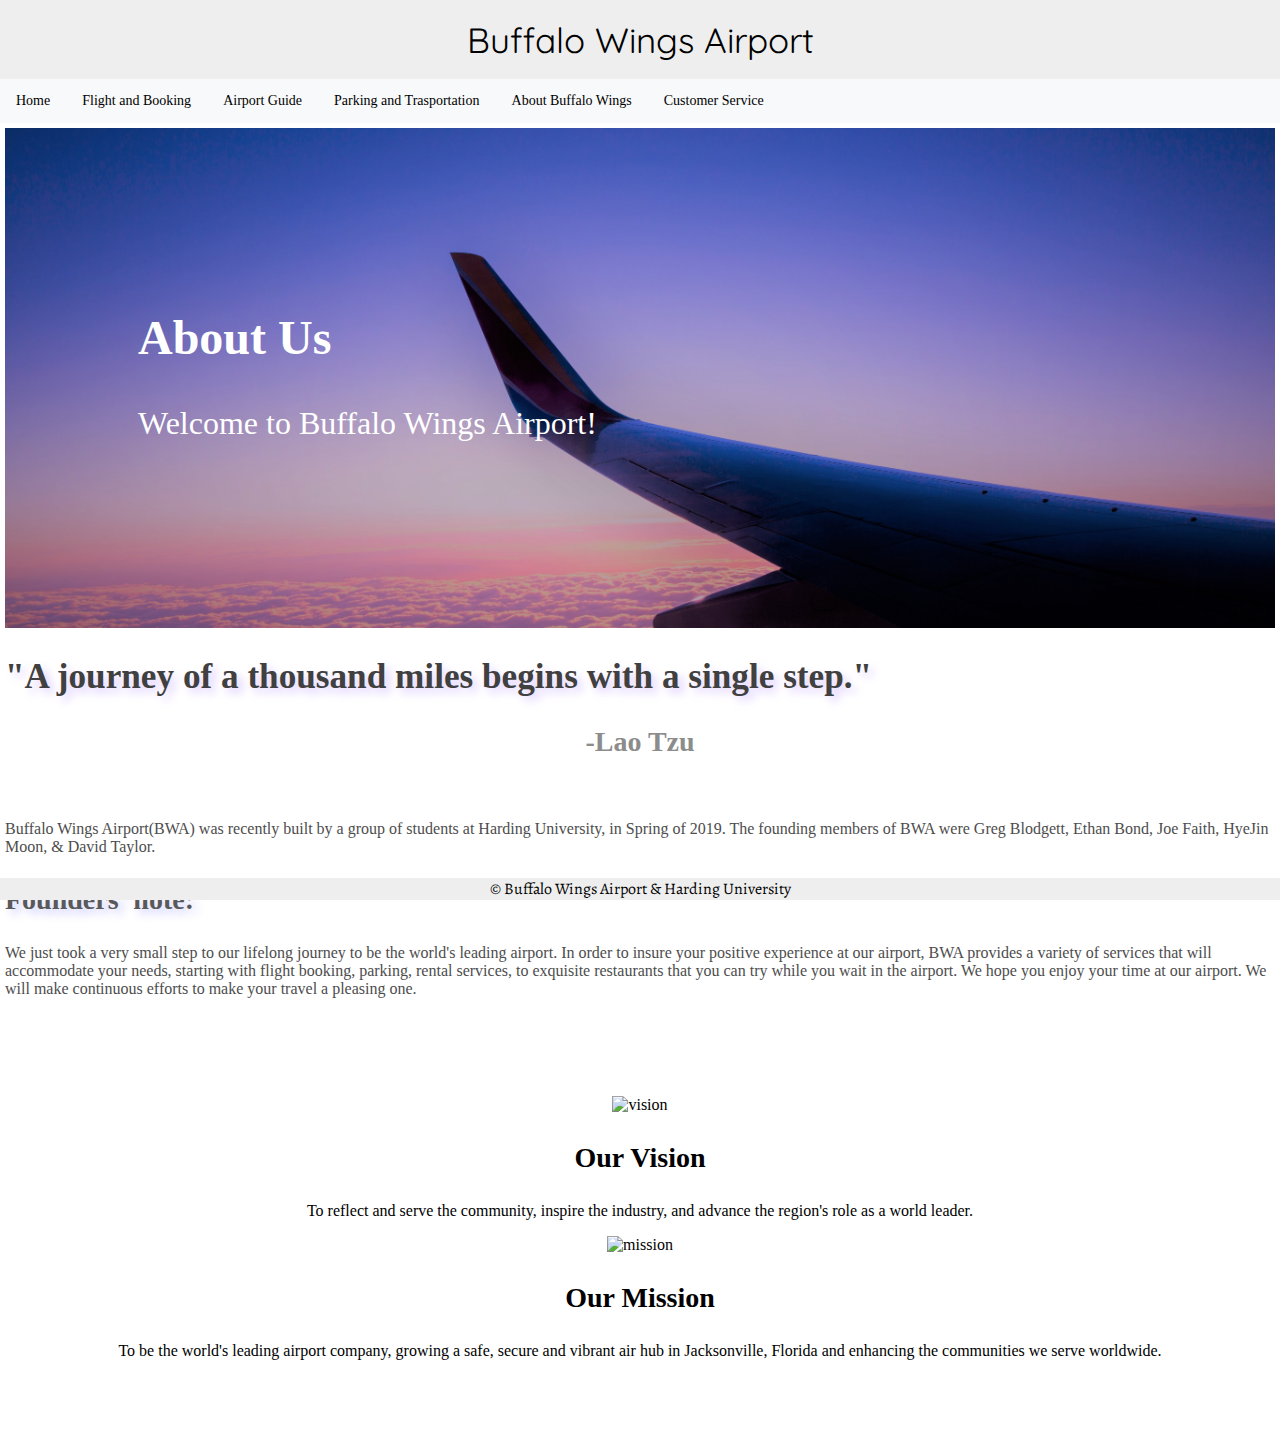
==== about.html @ b39dfe12 "Don't Undo" ====
<!-- IS 270 Final Project
Greg Blodgett, Ethan Bond, Joe Faith, HyeJin Moon, & David Taylor -->

<!DOCTYPE html>
<html lang='en'>
<head>
  <link rel='stylesheet' href='css/airportStyles.css'>
  <link rel='stylesheet' href='css/animateHamburger.css'>
  <link rel='icon' href='images/logo.png'>
  <link href="https://fonts.googleapis.com/css?family=Alegreya|Merriweather|Nunito|Quattrocento|Quicksand:400,700|Roboto+Slab" rel="stylesheet">  <script src='scripts.js'></script>
  <title>BWA</title>
  <meta charset='utf-8'>
  <meta content='width=device-width, initial-scale=1' name='viewport' />
  <!-- Meta tags -->
  <meta name="author" content="Buffalo Wings Airport">
  <meta name="description" content="Jacksonville's Premier International Airport">
  <meta name="keywords" content="Airport, Airfare, Flights, Buffalo Wings, Buffalo Wings Airport, Jacksonville, Jacksonville Florida, Airport in Jacksonville Florida, International Flights,
  About Us, Industry Leading Aircraft, Lower Emmissions, Harding Students, Vibrant Hub">
</head>
<body>
  <header>
    <div class='center'>
      <a href='index.html'><h1>Buffalo Wings Airport</h1></a>
    </div>
  </header>
  <nav class='bg-light'>
    <div class='mobile'>
      <button class='navbar-toggler first-button' type='button' data-toggle='collapse' onclick=toggleNav()>
        <div class='animated-icon1'>
          <span></span>
          <span></span>
          <span></span>
        </div>
      </button>
      <div id='collapse' style='display: none;'>
        <ul>
          <li class='full-width'>
            <a class='nav-link' href='index.html'>Home</a>
          </li>
          <li class='full-width'>
            <a class='nav-link' href='flightBooking.html'>Flight and Booking</a>
          </li>
          <li><a href="flightstatus.html">Flight Status</a></li>
          <li class='full-width'>
            <a class='nav-link' href='airportGuide.html'>Airport Guide</a>
          </li>
          <li class='full-width'>
            <a class='nav-link' href='parking.html'>Parking and Trasportation</a>
          </li>
          <li class='full-width'>
            <a class='nav-link' href='about.html'>About Buffalo Wings</a>
          </li>
          <li class="full-width">
            <a class="nav-link" href="Customer_Service.html">Customer Service</a>
          </li>
        </ul>
      </div>
      <script src='https://ajax.googleapis.com/ajax/libs/jquery/3.3.1/jquery.min.js'></script>
      <script>
        $(document).ready(function () {
          $('.first-button').on('click', function () {
              $('.animated-icon1').toggleClass('open');
          });
          $('.second-button').on('click', function () {
            $('.animated-icon2').toggleClass('open');
          });
          $('.third-button').on('click', function () {
            $('.animated-icon3').toggleClass('open');
          });
        });
        function toggleNav() {
          if(document.getElementById('collapse').style.display === 'none') {
            document.getElementById('collapse').style.display = 'block';
            document.getElementById('hideOnClick').style.display = 'none';
          } else {
            document.getElementById('collapse').style.display = 'none';
            document.getElementById('hideOnClick').style.display = 'block';
          }
        }
      </script>
    </div>
    <div class='desktop'>
      <ul>
          <li><a href='index.html'>Home</a></li>
          <li><a href='flightBooking.html'>Flight and Booking</a></li>
          <li><a href='airportGuide.html'>Airport Guide</a></li>
          <li><a href='parking.html'>Parking and Trasportation </a></li>
          <li><a href='about.html'>About Buffalo Wings</a></li>
          <li><a href="Customer_Service.html">Customer Service</a></li>
      </ul>
    </div>
  </nav>
    <main>
      <div class="about" style="margin-left:auto; margin-right:auto; text-align: center">
        <div class="text" id="hideOnClick" style="text-align: left; margin-left: 10px;"><h2>About Us</h2>
        <p>Welcome to Buffalo Wings Airport!</p></div>
        </div>
        <div class='parallax plxAbout desktop'></div>
        <img src='images/airplane.jpg' alt='airplane' class='mobileImg mobile' />
	 <div class="main">
	 <h2 style="color:#404040; text-shadow:5px 5px 10px #ddccff;font-size:2.2em;">"A journey of a thousand miles begins with a single step."</h2>
	 <h3 style="text-align:center; color:#8c8c8c">-Lao Tzu</h3>
	 <br />
	 <p style="color:#4d4d4d; size: 2em;">Buffalo Wings Airport(BWA) was recently built by a group of students at Harding University, in Spring of 2019. The founding members of BWA were Greg Blodgett, Ethan Bond, Joe Faith, HyeJin Moon, & David Taylor.
	 </p>
	 <h3 style="color:#595959; text-shadow:5px 5px 10px #ccccff;" >	Founders' note:</h3>
	 <p style="color:#4d4d4d; size: 1.9em;">We just took a very small step to our lifelong journey to be the world's leading airport.
	 In order to insure your positive experience at our airport,
	 BWA provides a variety of services that will accommodate your needs, starting with flight booking, parking, rental services, to exquisite restaurants that you can try while you wait in the airport.
	 We hope you enjoy your time at our airport. We will make continuous efforts to make your travel a pleasing one. </p>
	 </div>
	 <br />

	<div class="boxes">
	 <div class="goal">
	<img src="images/vision.jpg" alt="vision" style="width:100%;" />
	<h3>Our Vision</h3>
	<p>To reflect and serve the community, inspire the industry, and advance the region's role as a world leader.</p>
	<p> </p>
  </div>

	<div class="goal">
	<img src="images/mission.jpg" alt="mission" style="width: 100%;" />
	<h3>Our Mission</h3>
	<p>To be the world's leading airport company, growing a safe, secure and vibrant air hub in Jacksonville, Florida and enhancing the communities we serve worldwide. </p>
	</div>


  </main>
	<footer>
		&copy; Buffalo Wings Airport & Harding University
	</footer>
</body>
</html>
---- css/airportStyles.css ----
/* IS 270 Final Project
Greg Blodgett, Ethan Bond, Joe Faith, HyeJin Moon, & David Taylor */

    /* index */
@media only screen and (max-width:767px) {
  .desktop {
    display: none;
  }
  /* Styling for area where you can book a flight ticket */
  .booking{
    text-align: center;
    background-image: linear-gradient(to right,rgb(178, 220, 255,0.8), rgb(232, 251, 255));
    max-width: 100%;
    padding: 0;
    border: 0;
    overflow-x: auto;
    margin: 3%;
    border-style: outset;
    box-shadow: 7px 7px grey;
    background-color: #ffffff;
  }
  /* Styling for text that displays ticket price */
  #ticket_cost{
    color: #000000;
  }
  /* Styling for PayPal image */
  #PP{
    vertical-align: middle;
    margin-left: auto;
    margin-right: auto;
    align-content: center;
    height: 30px;
    width: 50px;
    opacity: inherit;
  }
  /* Styling for body tag */
  body{
    max-width: 100%;
    background: #ffffff;
    font-family: Verdana, Geneva, sans-serif;
  }
  /* Styling for anchor tags */
  a{
    color: #000000;
    font-size: 14px;
  }
  /* Styling for flight booking page */
  .AirlineLogo img
  {
    width: 100%;
    height: 50px;
    padding: 15px;
    vertical-align: center;
  }
  .layover{
    text-align: center;
    background-color: white;
  }
  /* Styling for why fly buffalo wild wings */
.why{
    text-align: center;
    margin: 3%;
    border-style: outset;
    box-shadow: 7px 7px grey;
    background-color: #ffffff;
    font-size: 24px;
  }
  /* Styling for Locations tag */
.locations {
    text-align: center;
    margin: 3%;
    border-style: outset;
    box-shadow: 7px 7px grey;
    background-color: #ffffff;
  }
  /* Styling for main_image class */
.main_image{
  min-width: 100%;
  height: 10%;
  left: 0;
  right: 0;
  margin: 0;
  padding: 0;
  top: 0;
  bottom: 0;
  overflow-x: auto;
  background-size: contain;
}
/* Styling for main_image class images */
.main_image img{
  max-width: 100%;
  min-width: 300px;
  height: auto;
}
}
@media only screen and (min-width:768px) {
  .mobile {
    display: none;
  }
  /* Styling for area where you can book a flight ticket */
  .booking{
    text-align: center;
    background-image: linear-gradient(to right,rgb(178, 220, 255,0.8), rgb(232, 251, 255));
    max-width: 100%;
    padding: 0;
    border: 0;
    overflow-x: auto;
    margin: 3%;
    border-style: outset;
    box-shadow: 7px 7px grey;
    background-color: #ffffff;
    font-size: 28px;
  }
  /* Styling for text that displays ticket price */
  #ticket_cost{
    color: #000000;
  }
  /* Styling for PayPal image */
  #PP{
    vertical-align: middle;
    margin-left: auto;
    margin-right: auto;
    align-content: center;
    height: 30px;
    width: 50px;
    opacity: inherit;
  }
  /* Styling for anchor tags */
  a{
    color: #000000;
    font-size: 14px;
  }
  /* Styling for why fly buffalo wild wings */
.why{
    text-align: center;
    margin: 3%;
    border-style: outset;
    box-shadow: 7px 7px grey;
    background-color: #ffffff;
    font-size: 24px;
  }
  /* Styling for Locations tag */
.locations {
    text-align: center;
    margin: 3%;
    border-style: outset;
    box-shadow: 7px 7px grey;
    background-color: #ffffff;
    font-size: 24px;
  }
  /* Search bar in navigation menu */
  #search_bar{
    width: 130px;
    -webkit-transition: width 0.4s ease-in-out;
    transition: width 0.4s ease-in-out;
    margin-top: 11px;
  }
  /* Making search bar expand to become larger */
  #search_bar:focus{
    width: 500px;
  }
  /* Adding pointer cursor for search bar button */
  #search_button{
    cursor: pointer;
    margin-top: 11px;
  }
  nav li a:hover {
    background-color: #555;
    color: white;
    text-decoration: none;
  }
  /* Styling for h3 tags */
  h3{
    font-size: 28px;
  }
  /* Begin styling section for flip cards */
  .flip-card {
    background-color: transparent;
    width: 55%;
    height: 500px;
    perspective: 1000px;    /* Remove this if you don't want the 3D effect */
    margin: 3%;
    margin-left: 23%;
    box-shadow: 7px 7px grey;
  }
  .flip-card-inner {
    position: relative;
    width: 100%;
    height: 100%;
    text-align: center;
    transition: transform 0.8s;
    transform-style: preserve-3d;
  }
  /* Styling on-hover effect for flip-cards */
  .flip-card:hover .flip-card-inner {
    transform: rotateY(180deg);
  }
  /* Styling both the front and the back of the flip-card */
  .flip-card-front, .flip-card-back {
    position: absolute;
    width: 100%;
    height: 100%;
    backface-visibility: hidden;
  }
  /* Styling the front of the flip-cards */
  .flip-card-front {
    background-color: #bbb;
    color: black;
  }
  /* Styling the back of the flip-cards */
  .flip-card-back {
    background-color: #42a1f4;
    color: white;
    transform: rotateY(180deg);
    font-size: 28px;
    overflow-y: scroll;
  }
}
h1 {
  padding: 0.5em 0 0.5em 0;
  font-size: 2.5em;
  font-family: 'Quicksand', sans-serif;
  font-weight: bold;
  background-color: #eeeeee;
}
html {
  width: 100%;
  height: 100%;
  padding: 0;
  margin: 0;
}
nav ul {
  list-style-type: none;
  margin: 0;
  padding: 0;
  overflow: hidden;
}
nav li {
  float: left;
}
nav li a {
  display: block;
  text-decoration: none;
  color: rgb(0, 0, 0);
  text-align: center;
  padding: 14px 16px;
  text-decoration: none;
}
/* Styling for main tag */
main {
  padding: 5px;
}
/* Styling for header tag */
header{
  background-color: #dddddd;
  margin-bottom: 0em;
  top: 0;
  font-family: Verdana, Geneva, sans-serif;
  margin: 0;
  padding-left: 0%;
  padding-right:0%;
  margin-left: 0%;
}
footer {
  background-color: #eeeeee;
  bottom: 0;
  left: 0;
  width: 100%;
  position: fixed;
  text-align: center;
  font-family: 'Alegreya', serif;
}
.center{
  text-align: center;
}
.center a {
  text-decoration: none;
  color: black;
}
.bg-light {
  background-color: #f8f9fa !important;
}
body, h1 {
  margin-top:0;
  margin-bottom: 0;
}
header h1 {
  font-weight: normal;
}
nav button {
  outline: none;
  border: none;
  background-color: inherit;
}
.full-width {
  width:100%;
}
/* Styling for html and body tags */
html, body {
  margin: 0;
}
.float-box{
box-shadow: 0 4px 8px rgba(0,0,0,0.19), 0 6px 6px rgba(0,0,0,0.23);
padding:5px;
background-color: white;
}
/* Hiding other images on main page */
.main_image, .main_image img{
  display: none;
}
/* Styling for airplane image on home page */
.main_image2{
  left: 0;
  right: 0;
  margin: 0;
  padding: 0;
  top: 0;
  bottom: 0;
  background-size: cover;
  width: 100%;
}
#plane {
  width: 100%;
  height: 99%;
}
    /* about */
@media only screen and (max-width:767px){
  .about {
    width:100%;
  }
  .about img{
    width:95%;
    height:10%;
  }
  .text{
    position:absolute;
    top:25%;
    left:10%;
    color:#FFFFFF;
  }
  .text h2{
    font-size:2em;
  }
  .text p{
    font-size: 1.5em;
  }
  .main{
    width:100%;
    height:10%;
  }
  .main h2{
    font-size:2.5em;
  }
  .main p{
    font-size:1em;
  }
  .vision, .mission{
    width:90%;
    height:95%;
    background-color:#e6f2ff;
    padding:3%;
    margin:2%;
  }
  .vision img, .mission img{
    width:90%;
    height:70%;
    text-align:center;
    padding:1em;
  }
}
@media only screen and (min-width:768px){
  .about {
    width:100%;
    height:10%;
  }
  .about img {
    width: 100%;
  }
  .text{
    position:absolute;
    top:30%;
    left:10%;
    color:#FFFFFF;
  }
  .main{
    width: 100%;
  }
  .text h2{
    font-size:3em;

  }
  .text p{
    font-size: 2em;

  }
  .boxes{
    width:90%;
    height:auto;
    text-align:center;
    background-color:#FFFFFF;
    padding:5%;
    bottom:50%;
  }
  .vision, .mission{
    width:40%;
    float:left;
    height:18em;
    background-color:#e6f2ff;
    padding:2.5%;
    margin:1em;
  }
  .vision img, .mission img{
    width:50%;
    height:40%;
  }
  .mission{
    width:40%;
    float:right;
    height:18em;
    background-color:#e6f2ff;
    padding:2.5%;
    margin:1em;
  }
  .mission img{
    width:50%;
    height:40%;
  }
}

    /* guide */
@media only screen and (max-width:767px) {
  .guideDesc {
    width: 90%;
    text-align: justify;
  }
  .restdesc {
    text-align: justify;
  }
}
@media only screen and (min-width: 768px) {
  .parallax {
    height: 300px;
    background-attachment: fixed;
    background-position: center;
    background-repeat: no-repeat;
    background-size: cover;
  }
  .parallax p {
    position: absolute;
    right: 2em;
    top: 2em;
    font-size: 3em;
    z-index: inherit;
  }
  .plxGuide {
    background-image: url(../images/terminal.jpg);
  }
  .plxIndex {
    background-image: url(../images/airplane_on_ramp.jpg);
  }
  .plxAbout {
    background-image: url(../images/airplane.jpg);
  }
  .guideDesc {
    width: 80%;
    text-align: center;
  }
  .parta {
    float: left;
    width: 50%;
  }
  .partb {
    float: right;
    width: 50%;
  }
  .restdesc {
    font-size: 1.2em;
    width: 80%;
    margin: auto;
    text-align: center;
    display: block;
  }
  .restContainer {
    height: 18em;
  }
}
#apple {
  width: 25%;
}
.mobileImg {
  width: 100%;
}
.guideHeader {
  font-size: 3em;
  font-family: 'Roboto Slab', serif;
  text-align: center;
}
.guideTitle {
  text-align: center;
  font-family: 'Roboto Slab', serif;
  font-weight: bold;
  font-size: 1.5em;
}
.guideDesc {
  font-family: 'Merriweather', serif;
  margin: auto;
}
.guideContainer {
  width: 95%;
  margin: 0 auto;
}
.guidePanel {
  width: 90%;
  margin: 0 auto;
}
.restlogo {
  width: 40%;
  height: auto;
  display: block;
  margin: 0 auto;
}
.restdesc {
  font-family: 'Alegreya', serif;
}
.hrhalf {
  width: 80%;
}
.hrfull {
  border: 2px solid;
}

    /* booking */
.payment {
  margin: 0 auto;
  padding: 2px 16px;
}
    /* parking */
    .parallax {

      min-height: 500px;
      height: auto;
          width:100%;
      /* Create the parallax scrolling effect */
      background-attachment: fixed;
      background-position: center;
      background-repeat: no-repeat;
      background-size: cover;
    }
    .inner-box{
      opacity: .8;
      background-color: #f0f0f0;
    }
@media only screen and (max-width: 767px) {
 nav {
   background-color: #DDDDDD;
 }
 #third {
  background-image: url('../images/carRentalMobile.jpg');
}
.scroll-box {
  margin-right: 15px;
  margin-left: 15px;
}

}
@media only screen and (min-width: 768px) {
  .scale {
    width: 70%;
    margin-left: 15%;
    margin-right: 15%;
  }
#third {
background-image: url('../images/carRental_.jpg');
}
  .inner-box {
    width:50%;
      margin-left:25%;
      margin-right: 25%;
  }
  .box-list {
    columns: 3;
    display: list-item;
  }
  .float-box {
    margin-top: 0;
    margin-bottom: 5px;

  }
  .scroll-box {
    width:70%; margin-left:15%; margin-right: 15%;
  }
  .imgContain {

    vertical-align: -webkit-baseline-middle;
    padding-top: 4%;
    padding-bottom: 3%;
  }

}
#short-term, #long-term, #economy {
  height: 20px;
  border-radius: 25px;
  /*background-color: rgb(0, 132, 194);*/
  background-image:
      -webkit-linear-gradient(-45deg,
                              transparent 33%, rgba(0, 0, 0, .1) 33%,
                              rgba(0,0, 0, .1) 66%, transparent 66%),
      -webkit-linear-gradient(top,
                              rgba(255, 255, 255, .25),
                              rgba(0, 0, 0, .25)),
      -webkit-linear-gradient(left, rgb(255, 255, 255), rgb(0, 153, 255));
 }
.progressBar {
  background-color: black;
  border-radius: 13px;
  padding: 3px;
}
.progressBar div {
  background-color: rgb(0, 153, 255);
  width: 40%;
  height: 20px;
  border-radius: 10px;
}
.progress {
  text-align: center;
  width: 90%;
  border: 1px solid black;
  border-radius: 25px;
  position: relative;
  padding: 3px;
  background-color: rgba(0, 0, 0, 0.658);
}
#percent1, #percent2, #percent3 {
position: absolute;
left: 50%;
color:#f8f9fa;
}

.animated-icon1 span {
  background: #ffffff;
}
#text {
  z-index: 1;
  position: absolute;
  color: white;
  text-align: center;
  margin-right: auto;
  margin-left: auto;
  top: 10px;
  font-weight: normal;
}
#parking {
  z-index:0;
  left: 0;
  top: 0;
  width: 100%;
}
.animated-icon1 {
  z-index:500;
}
.animated-icon1.open {
  position: absolute;
  z-index:500;
}

/*#collapse {
  position: absolute;
  z-index:2;
  background-color: black;

}
#collapse li a{
  color: white;
}*/
.float-box {
  box-shadow: 0 14px 16px 0 rgba(0,0,0,0.2);
  transition: 0.3s;
  padding:5px;
  margin-top: 15px;
  margin-right: 10px;
  padding-top: 5px;
  padding-bottom: 5px;
  background-color: #ffffff;
}
.float-box:hover {
  box-shadow: 0 8px 16px 0 rgba(0,0,0,0.2);
}
.foo {
  text-align: left;
  list-style: square;
  columns: 1;
  list-style-position: inside;
}
.container {
  padding: 2px 16px;
}
main ul {
  list-style: none;
  padding-left: 5px;
}
#waitTimes {
  text-align: left;
  padding-right: 10px;
}
.imgContain {

  vertical-align: -webkit-baseline-middle;
  padding-top: 7%;
  padding-bottom: 5%;
}
.imgContain>.numberCircle {
  float: left;
  padding:15px;
  margin-right: 20px;
}
.numberCircle {
  border-radius: 50%;
  behavior: url(PIE.htc);
  width: 36px;
  height: 36px;
  padding: 8px;
  background: #fff;
  border: 2px solid #666;
  color: #666;
  text-align: center;
  font: 32px Arial, sans-serif;
}
---- css/animateHamburger.css ----
/*
Final Project
IS270
Greg Blodgett
David Taylor
Ethan Bond
Joe Faith
HyeJin Moon
*/

/* Hamburger Menu Animation and Style */

.animated-icon1 {
    width: 30px;
    height: 20px;
    position: relative;
    margin: 0px;
    margin-top: 5px;
    margin-bottom: 5px;
    -webkit-transform: rotate(0deg);
    -moz-transform: rotate(0deg);
    -o-transform: rotate(0deg);
    transform: rotate(0deg);
    -webkit-transition: .5s ease-in-out;
    -moz-transition: .5s ease-in-out;
    -o-transition: .5s ease-in-out;
    transition: .5s ease-in-out;
    cursor: pointer;
}
  
.animated-icon1 span{
  display: block;
  position: absolute;
  height: 3px;
  width: 100%;
  border-radius: 9px;
  opacity: 1;
  left: 0;
  -webkit-transform: rotate(0deg);
  -moz-transform: rotate(0deg);
  -o-transform: rotate(0deg);
  transform: rotate(0deg);
  -webkit-transition: .25s ease-in-out;
  -moz-transition: .25s ease-in-out;
  -o-transition: .25s ease-in-out;
  transition: .25s ease-in-out;
}
  
.animated-icon1 span {
  background: #575757;
}

  
.animated-icon1 span:nth-child(1) {
  top: 0px;
}
  
.animated-icon1 span:nth-child(2) {
  top: 10px;
}
  
.animated-icon1 span:nth-child(3) {
  top: 20px;
}
  
.animated-icon1.open span:nth-child(1) {
  top: 11px;
  -webkit-transform: rotate(135deg);
  -moz-transform: rotate(135deg);
  -o-transform: rotate(135deg);
  transform: rotate(135deg);
}
  
  .animated-icon1.open span:nth-child(2) {
  opacity: 0;
  left: -60px;
  }
  
  .animated-icon1.open span:nth-child(3) {
  top: 11px;
  -webkit-transform: rotate(-135deg);
  -moz-transform: rotate(-135deg);
  -o-transform: rotate(-135deg);
  transform: rotate(-135deg);
  }
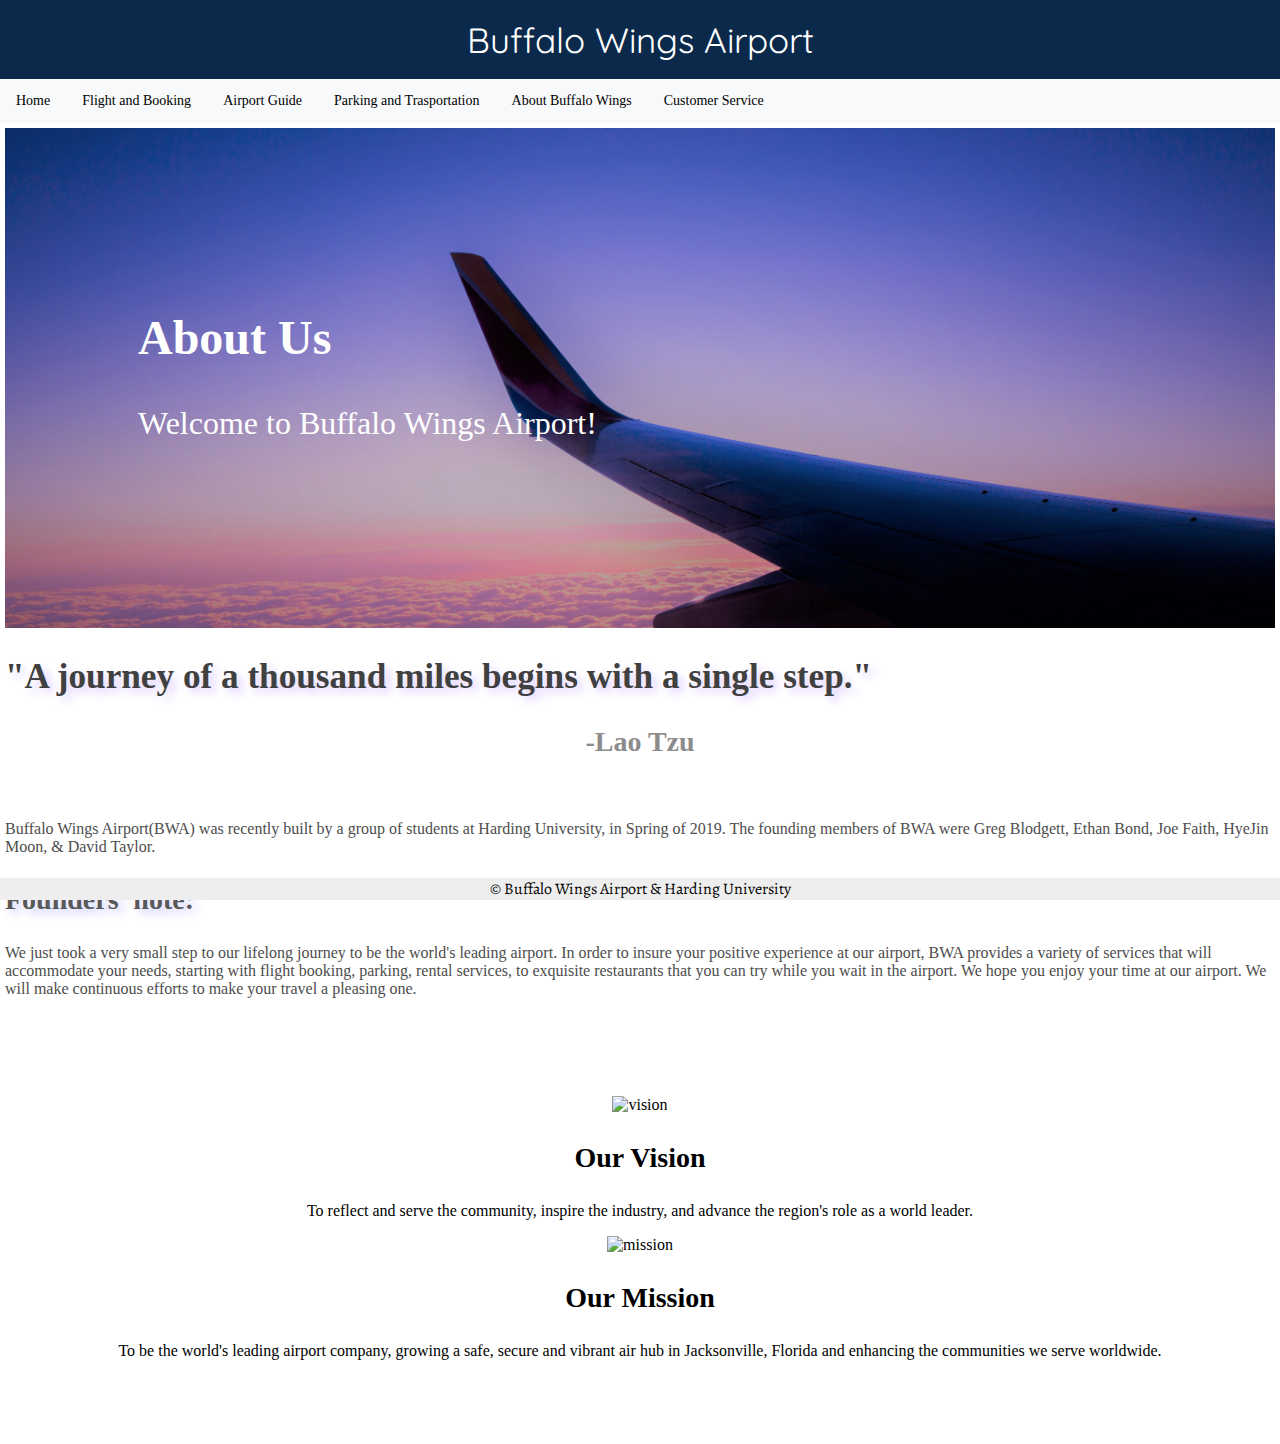
==== commit 7f3efb73: "Update about.html" ====
--- a/about.html
+++ b/about.html
@@ -40,7 +40,9 @@
           <li class='full-width'>
             <a class='nav-link' href='flightBooking.html'>Flight and Booking</a>
           </li>
-          <li><a href="flightstatus.html">Flight Status</a></li>
+          <li class="full-width">
+            <a class="nav-link" href="flightstatus.html">Flight Status</a>
+          </li>
           <li class='full-width'>
             <a class='nav-link' href='airportGuide.html'>Airport Guide</a>
           </li>
--- a/css/airportStyles.css
+++ b/css/airportStyles.css
@@ -9,7 +9,6 @@
   /* Styling for area where you can book a flight ticket */
   .booking{
     text-align: center;
-    background-image: linear-gradient(to right,rgb(178, 220, 255,0.8), rgb(232, 251, 255));
     max-width: 100%;
     padding: 0;
     border: 0;
@@ -41,7 +40,7 @@
   }
   /* Styling for anchor tags */
   a{
-    color: #000000;
+    color: #fff;
     font-size: 14px;
   }
   /* Styling for flight booking page */
@@ -73,25 +72,6 @@
     box-shadow: 7px 7px grey;
     background-color: #ffffff;
   }
-  /* Styling for main_image class */
-.main_image{
-  min-width: 100%;
-  height: 10%;
-  left: 0;
-  right: 0;
-  margin: 0;
-  padding: 0;
-  top: 0;
-  bottom: 0;
-  overflow-x: auto;
-  background-size: contain;
-}
-/* Styling for main_image class images */
-.main_image img{
-  max-width: 100%;
-  min-width: 300px;
-  height: auto;
-}
 }
 @media only screen and (min-width:768px) {
   .mobile {
@@ -100,7 +80,6 @@
   /* Styling for area where you can book a flight ticket */
   .booking{
     text-align: center;
-    background-image: linear-gradient(to right,rgb(178, 220, 255,0.8), rgb(232, 251, 255));
     max-width: 100%;
     padding: 0;
     border: 0;
@@ -127,7 +106,7 @@
   }
   /* Styling for anchor tags */
   a{
-    color: #000000;
+    color: #fff;
     font-size: 14px;
   }
   /* Styling for why fly buffalo wild wings */
@@ -221,7 +200,7 @@
   font-size: 2.5em;
   font-family: 'Quicksand', sans-serif;
   font-weight: bold;
-  background-color: #eeeeee;
+  background-color: #0b294b;
 }
 html {
   width: 100%;
@@ -275,7 +254,8 @@
 }
 .center a {
   text-decoration: none;
-  color: black;
+  font-family: 'Trirong', serif;
+  color: #ffffff;
 }
 .bg-light {
   background-color: #f8f9fa !important;
@@ -295,7 +275,6 @@
 .full-width {
   width:100%;
 }
-/* Styling for html and body tags */
 html, body {
   margin: 0;
 }
@@ -303,21 +282,6 @@
 box-shadow: 0 4px 8px rgba(0,0,0,0.19), 0 6px 6px rgba(0,0,0,0.23);
 padding:5px;
 background-color: white;
-}
-/* Hiding other images on main page */
-.main_image, .main_image img{
-  display: none;
-}
-/* Styling for airplane image on home page */
-.main_image2{
-  left: 0;
-  right: 0;
-  margin: 0;
-  padding: 0;
-  top: 0;
-  bottom: 0;
-  background-size: cover;
-  width: 100%;
 }
 #plane {
   width: 100%;
@@ -600,7 +564,6 @@
 #short-term, #long-term, #economy {
   height: 20px;
   border-radius: 25px;
-  /*background-color: rgb(0, 132, 194);*/
   background-image:
       -webkit-linear-gradient(-45deg,
                               transparent 33%, rgba(0, 0, 0, .1) 33%,
@@ -662,16 +625,6 @@
   position: absolute;
   z-index:500;
 }
-
-/*#collapse {
-  position: absolute;
-  z-index:2;
-  background-color: black;
-
-}
-#collapse li a{
-  color: white;
-}*/
 .float-box {
   box-shadow: 0 14px 16px 0 rgba(0,0,0,0.2);
   transition: 0.3s;
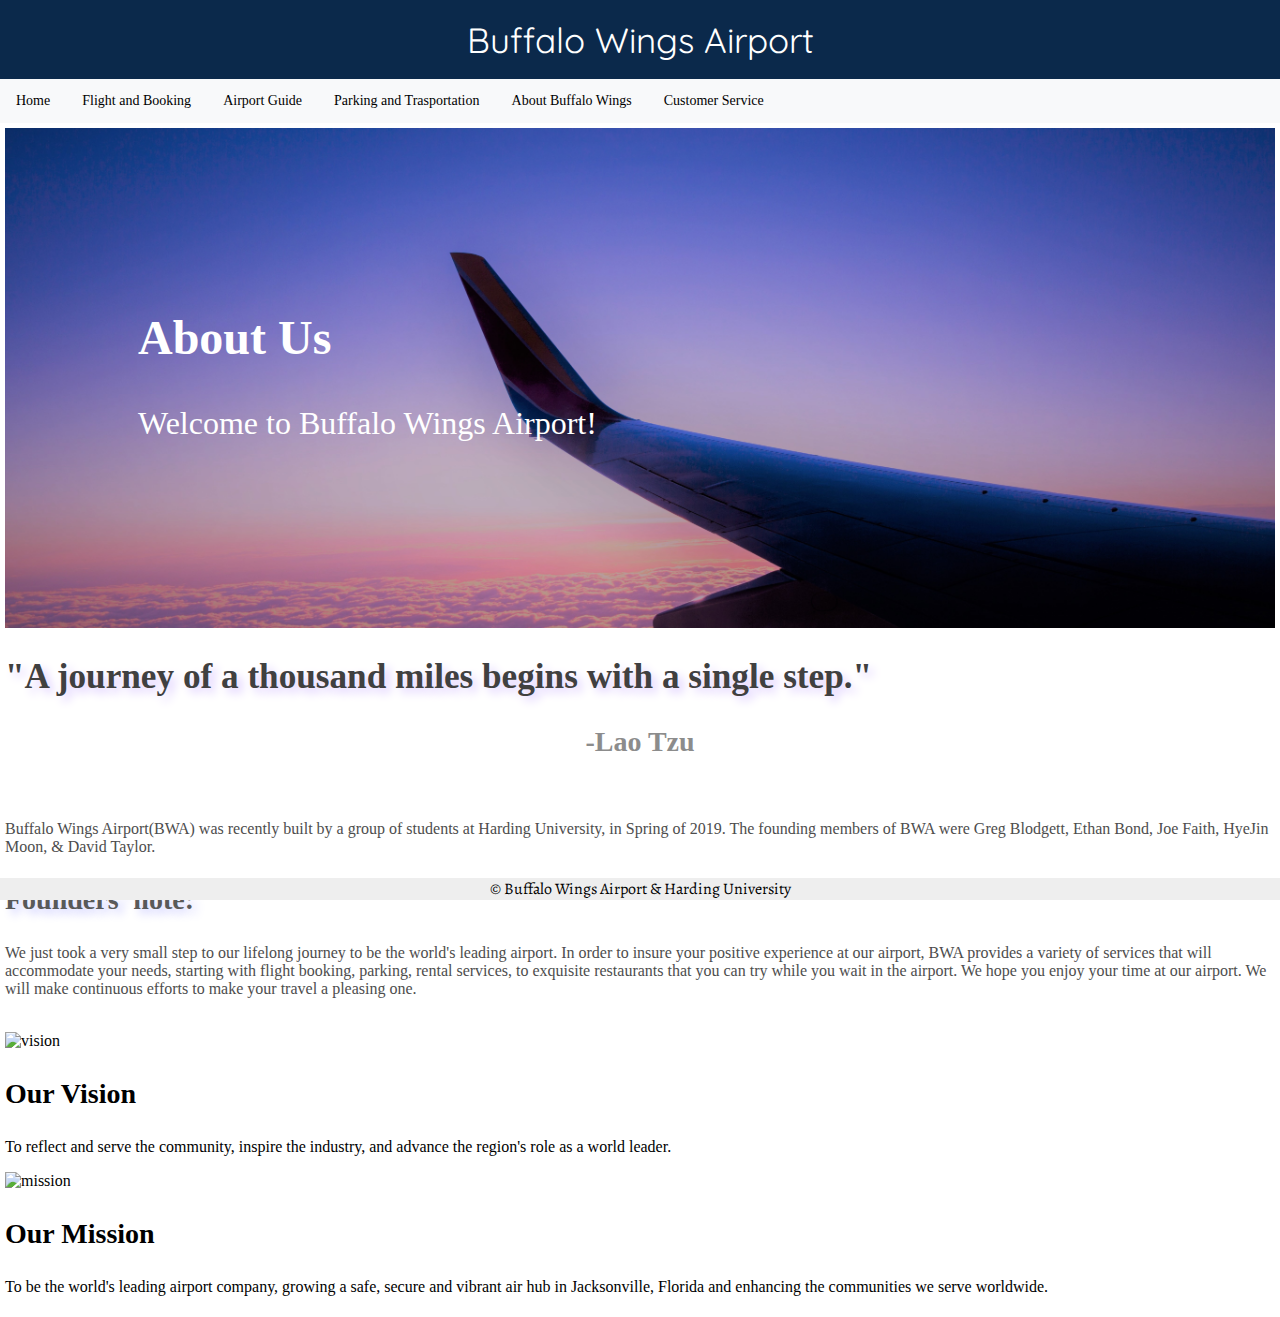
==== commit db57e5c3: "Add files via upload" ====
--- a/about.html
+++ b/about.html
@@ -16,6 +16,15 @@
   <meta name="description" content="Jacksonville's Premier International Airport">
   <meta name="keywords" content="Airport, Airfare, Flights, Buffalo Wings, Buffalo Wings Airport, Jacksonville, Jacksonville Florida, Airport in Jacksonville Florida, International Flights,
   About Us, Industry Leading Aircraft, Lower Emmissions, Harding Students, Vibrant Hub">
+  <style>
+    .parallax p {
+    position: absolute;
+    right: 2em;
+    top: 2em;
+    font-size: 3em;
+    z-index: inherit;
+  }
+  </style>
 </head>
 <body>
   <header>
@@ -113,16 +122,16 @@
 	 </div>
 	 <br />
 
-	<div class="boxes">
+
 	 <div class="goal">
-	<img src="images/vision.jpg" alt="vision" style="width:100%;" />
+	<img class="displayed" src="images/vision.jpg" alt="vision" style="width:100%;" />
 	<h3>Our Vision</h3>
 	<p>To reflect and serve the community, inspire the industry, and advance the region's role as a world leader.</p>
 	<p> </p>
   </div>
 
 	<div class="goal">
-	<img src="images/mission.jpg" alt="mission" style="width: 100%;" />
+	<img class="displayed" src="images/mission.jpg" alt="mission" style="width: 100%;" />
 	<h3>Our Mission</h3>
 	<p>To be the world's leading airport company, growing a safe, secure and vibrant air hub in Jacksonville, Florida and enhancing the communities we serve worldwide. </p>
 	</div>
--- a/css/airportStyles.css
+++ b/css/airportStyles.css
@@ -409,13 +409,7 @@
     background-repeat: no-repeat;
     background-size: cover;
   }
-  .parallax p {
-    position: absolute;
-    right: 2em;
-    top: 2em;
-    font-size: 3em;
-    z-index: inherit;
-  }
+  
   .plxGuide {
     background-image: url(../images/terminal.jpg);
   }
@@ -548,7 +542,7 @@
   .float-box {
     margin-top: 0;
     margin-bottom: 5px;
-
+    
   }
   .scroll-box {
     width:70%; margin-left:15%; margin-right: 15%;
@@ -634,6 +628,7 @@
   padding-top: 5px;
   padding-bottom: 5px;
   background-color: #ffffff;
+  height: 100%;
 }
 .float-box:hover {
   box-shadow: 0 8px 16px 0 rgba(0,0,0,0.2);
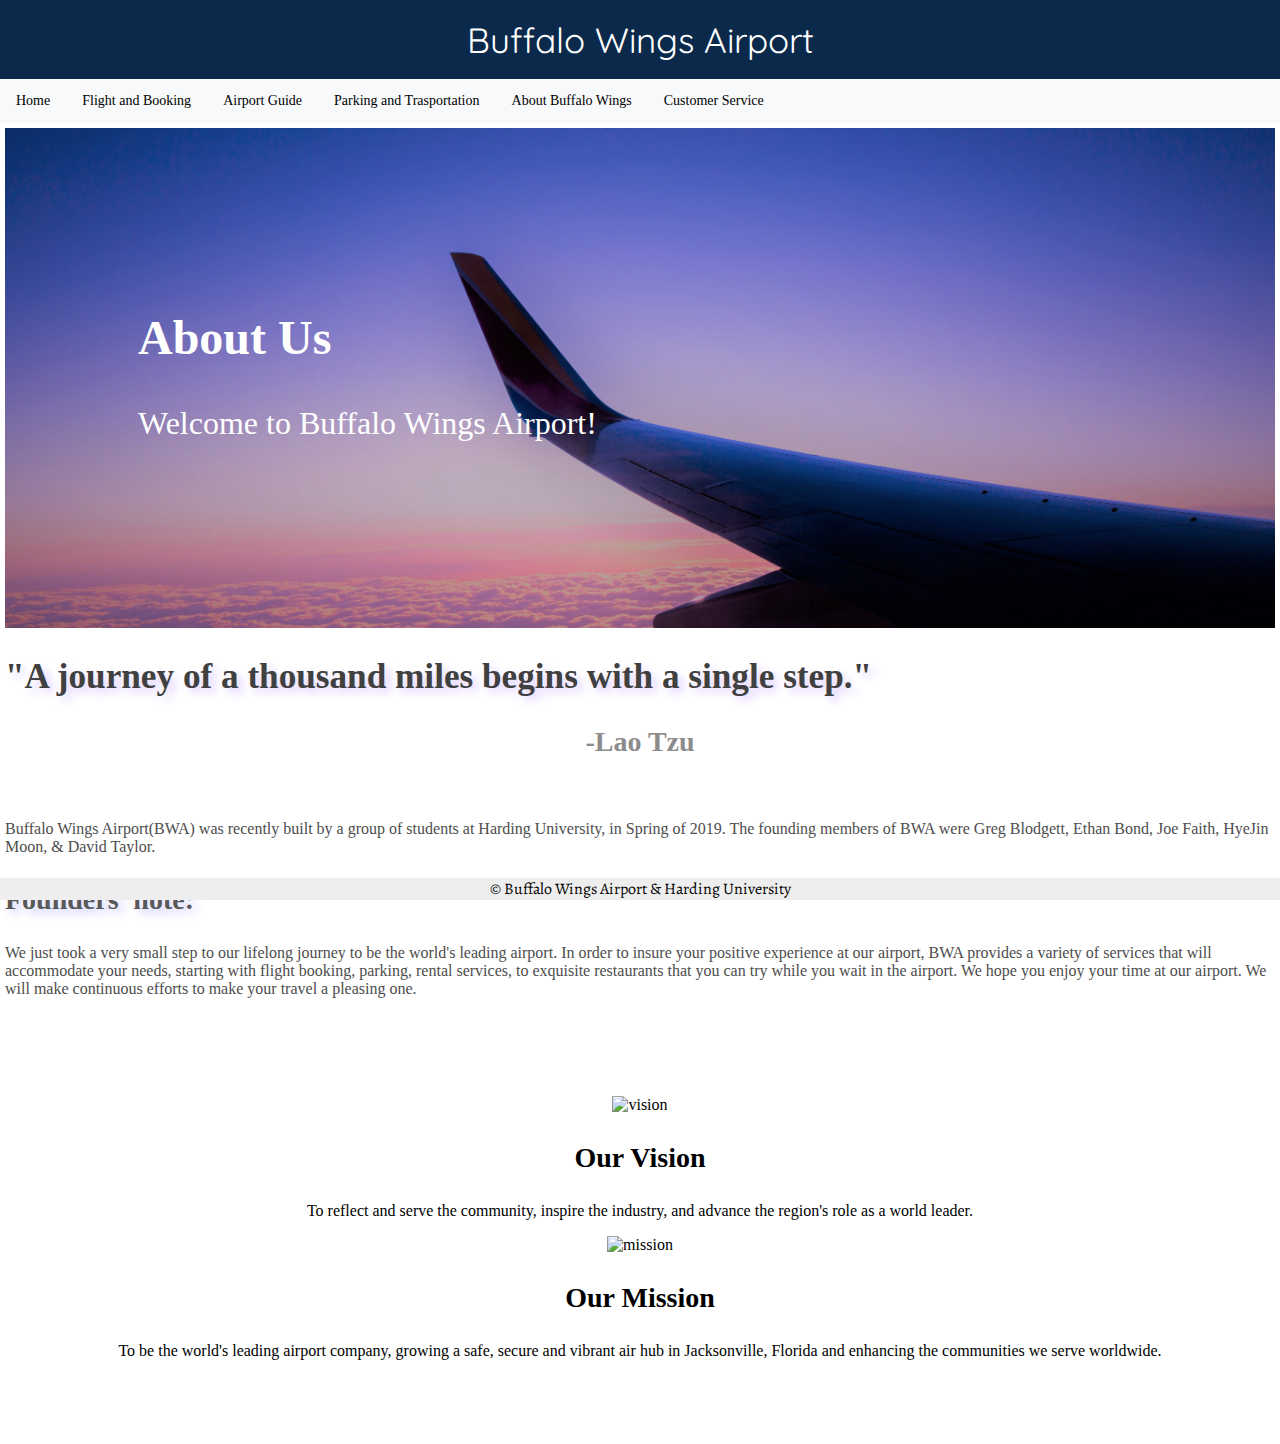
==== commit 426c4610: "Yeet" ====
--- a/about.html
+++ b/about.html
@@ -48,9 +48,6 @@
           </li>
           <li class='full-width'>
             <a class='nav-link' href='flightBooking.html'>Flight and Booking</a>
-          </li>
-          <li class="full-width">
-            <a class="nav-link" href="flightstatus.html">Flight Status</a>
           </li>
           <li class='full-width'>
             <a class='nav-link' href='airportGuide.html'>Airport Guide</a>
@@ -122,16 +119,16 @@
 	 </div>
 	 <br />
 
-
+	<div class="boxes">
 	 <div class="goal">
-	<img class="displayed" src="images/vision.jpg" alt="vision" style="width:100%;" />
+	<img src="images/vision.jpg" alt="vision" style="width:100%;" />
 	<h3>Our Vision</h3>
 	<p>To reflect and serve the community, inspire the industry, and advance the region's role as a world leader.</p>
 	<p> </p>
   </div>
 
 	<div class="goal">
-	<img class="displayed" src="images/mission.jpg" alt="mission" style="width: 100%;" />
+	<img src="images/mission.jpg" alt="mission" style="width: 100%;" />
 	<h3>Our Mission</h3>
 	<p>To be the world's leading airport company, growing a safe, secure and vibrant air hub in Jacksonville, Florida and enhancing the communities we serve worldwide. </p>
 	</div>
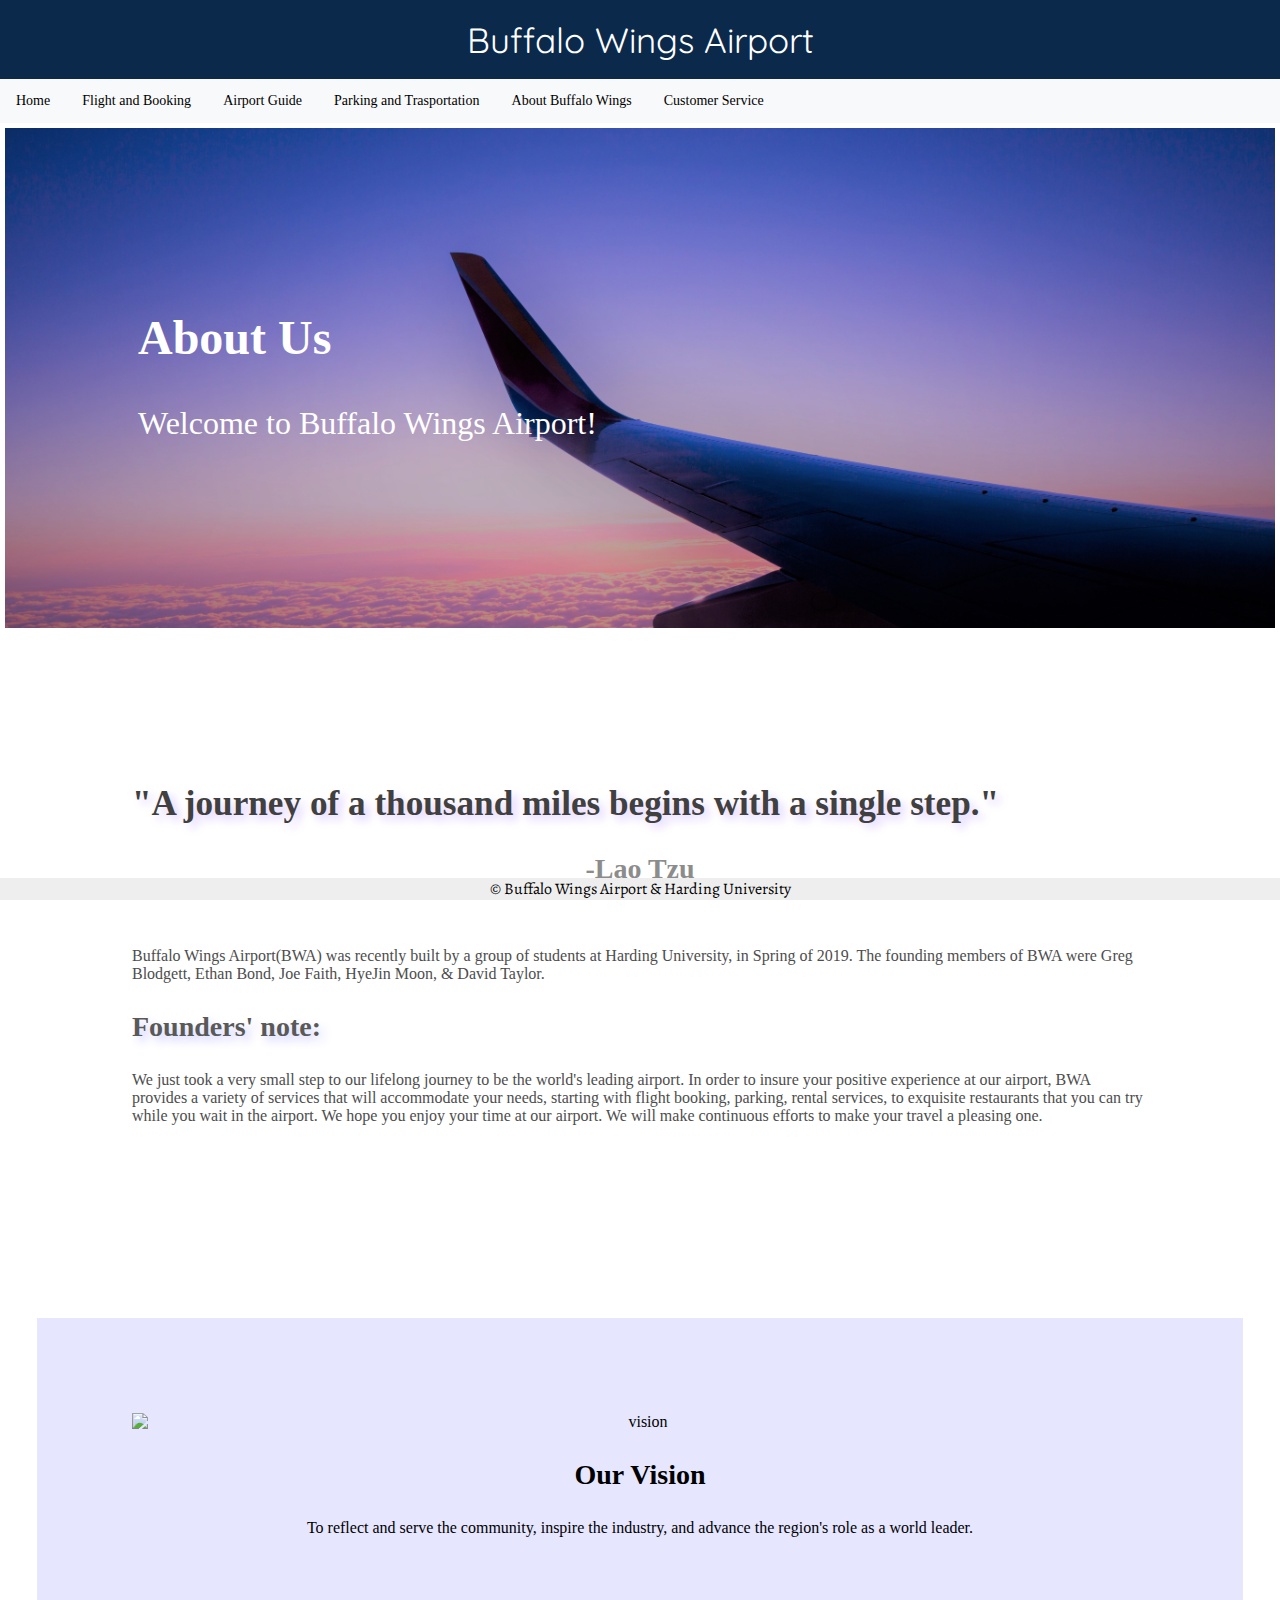
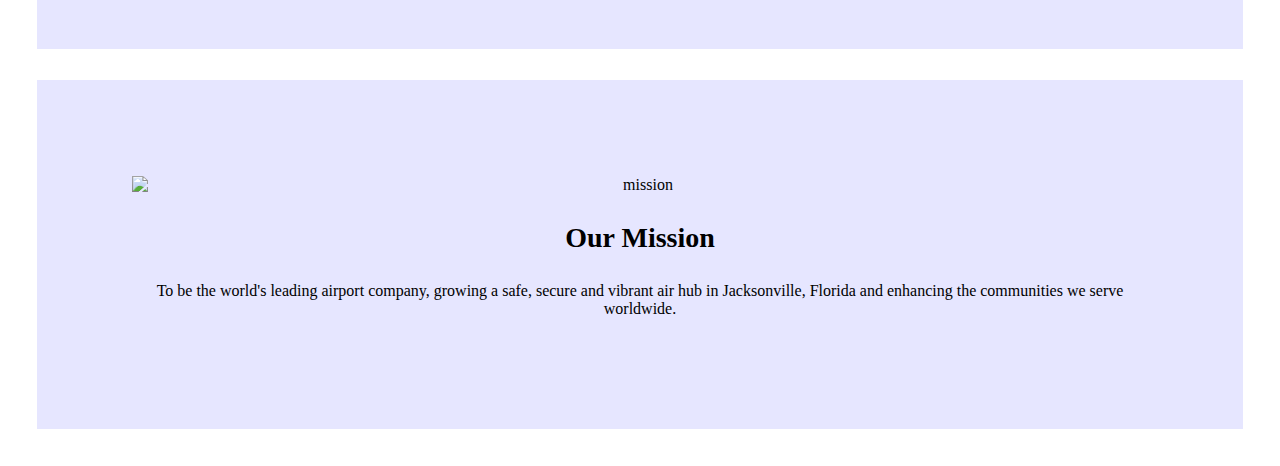
==== commit 46d36def: "Merge branch 'master' of https://github.com/GBlodgett35/finalProject" ====
--- a/about.html
+++ b/about.html
@@ -119,16 +119,16 @@
 	 </div>
 	 <br />
 
-	<div class="boxes">
+
 	 <div class="goal">
-	<img src="images/vision.jpg" alt="vision" style="width:100%;" />
+	<img class="displayed" src="images/vision.jpg" alt="vision" style="width:100%;" />
 	<h3>Our Vision</h3>
 	<p>To reflect and serve the community, inspire the industry, and advance the region's role as a world leader.</p>
 	<p> </p>
   </div>
 
 	<div class="goal">
-	<img src="images/mission.jpg" alt="mission" style="width: 100%;" />
+	<img class="displayed" src="images/mission.jpg" alt="mission" style="width: 100%;" />
 	<h3>Our Mission</h3>
 	<p>To be the world's leading airport company, growing a safe, secure and vibrant air hub in Jacksonville, Florida and enhancing the communities we serve worldwide. </p>
 	</div>
--- a/css/airportStyles.css
+++ b/css/airportStyles.css
@@ -309,8 +309,8 @@
     font-size: 1.5em;
   }
   .main{
-    width:100%;
-    height:10%;
+    width:80%;
+	padding:10%;
   }
   .main h2{
     font-size:2.5em;
@@ -318,19 +318,14 @@
   .main p{
     font-size:1em;
   }
-  .vision, .mission{
+  .goal{
     width:90%;
     height:95%;
     background-color:#e6f2ff;
     padding:3%;
     margin:2%;
   }
-  .vision img, .mission img{
-    width:90%;
-    height:70%;
-    text-align:center;
-    padding:1em;
-  }
+
 }
 @media only screen and (min-width:768px){
   .about {
@@ -347,7 +342,8 @@
     color:#FFFFFF;
   }
   .main{
-    width: 100%;
+    width: 80%;
+	padding:10%;
   }
   .text h2{
     font-size:3em;
@@ -357,38 +353,21 @@
     font-size: 2em;
 
   }
-  .boxes{
-    width:90%;
-    height:auto;
-    text-align:center;
-    background-color:#FFFFFF;
-    padding:5%;
-    bottom:50%;
-  }
-  .vision, .mission{
-    width:40%;
-    float:left;
-    height:18em;
-    background-color:#e6f2ff;
-    padding:2.5%;
-    margin:1em;
-  }
-  .vision img, .mission img{
-    width:50%;
-    height:40%;
-  }
-  .mission{
-    width:40%;
-    float:right;
-    height:18em;
-    background-color:#e6f2ff;
-    padding:2.5%;
-    margin:1em;
-  }
-  .mission img{
-    width:50%;
-    height:40%;
-  }
+
+  .goal{
+    width:80%;
+	padding:7.5%;
+    height:60%;
+    background-color:#e6e6ff;
+    margin:2.5%;
+	text-align:center;
+  }
+.displayed {
+    display: block;
+    margin-left: auto;
+    margin-right: auto }
+
+
 }
 
     /* guide */
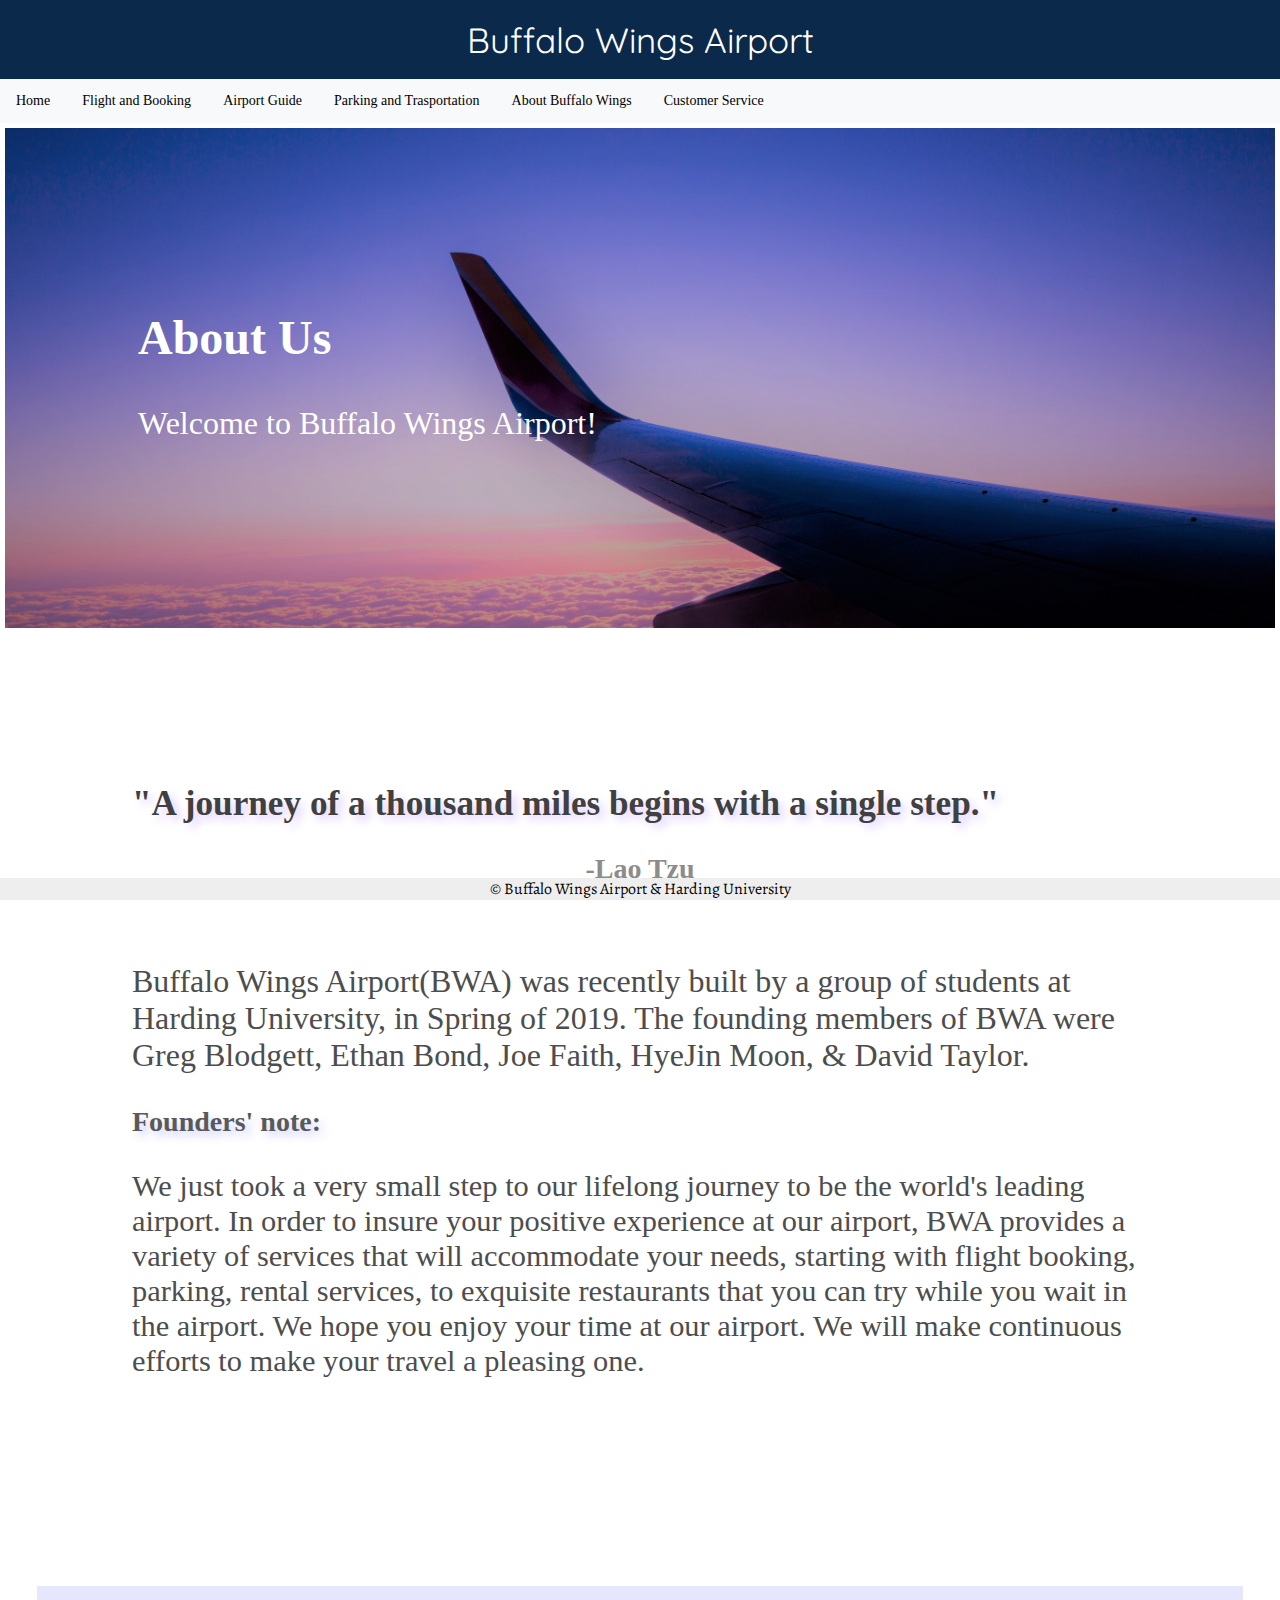
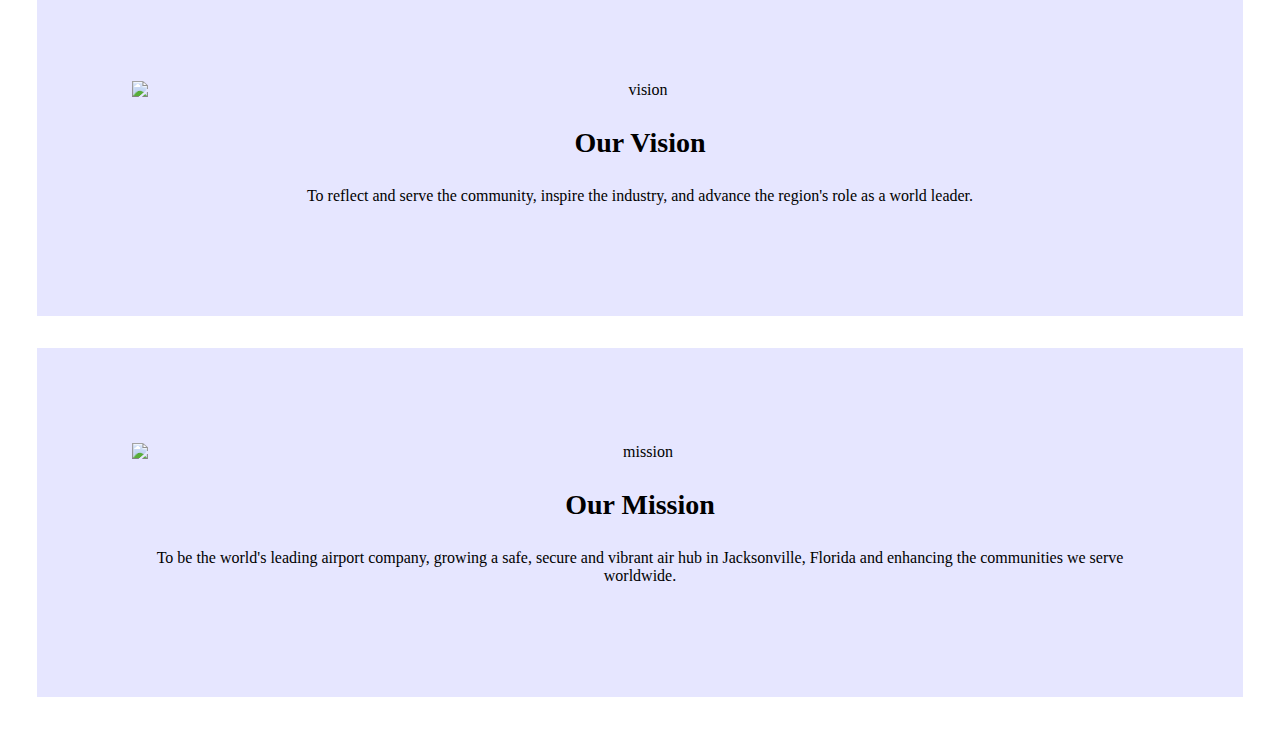
==== commit f3feeef6: "r" ====
--- a/about.html
+++ b/about.html
@@ -109,10 +109,10 @@
 	 <h2 style="color:#404040; text-shadow:5px 5px 10px #ddccff;font-size:2.2em;">"A journey of a thousand miles begins with a single step."</h2>
 	 <h3 style="text-align:center; color:#8c8c8c">-Lao Tzu</h3>
 	 <br />
-	 <p style="color:#4d4d4d; size: 2em;">Buffalo Wings Airport(BWA) was recently built by a group of students at Harding University, in Spring of 2019. The founding members of BWA were Greg Blodgett, Ethan Bond, Joe Faith, HyeJin Moon, & David Taylor.
+	 <p style="color:#4d4d4d; font-size: 2em;">Buffalo Wings Airport(BWA) was recently built by a group of students at Harding University, in Spring of 2019. The founding members of BWA were Greg Blodgett, Ethan Bond, Joe Faith, HyeJin Moon, & David Taylor.
 	 </p>
 	 <h3 style="color:#595959; text-shadow:5px 5px 10px #ccccff;" >	Founders' note:</h3>
-	 <p style="color:#4d4d4d; size: 1.9em;">We just took a very small step to our lifelong journey to be the world's leading airport.
+	 <p style="color:#4d4d4d; font-size: 1.9em;">We just took a very small step to our lifelong journey to be the world's leading airport.
 	 In order to insure your positive experience at our airport,
 	 BWA provides a variety of services that will accommodate your needs, starting with flight booking, parking, rental services, to exquisite restaurants that you can try while you wait in the airport.
 	 We hope you enjoy your time at our airport. We will make continuous efforts to make your travel a pleasing one. </p>
